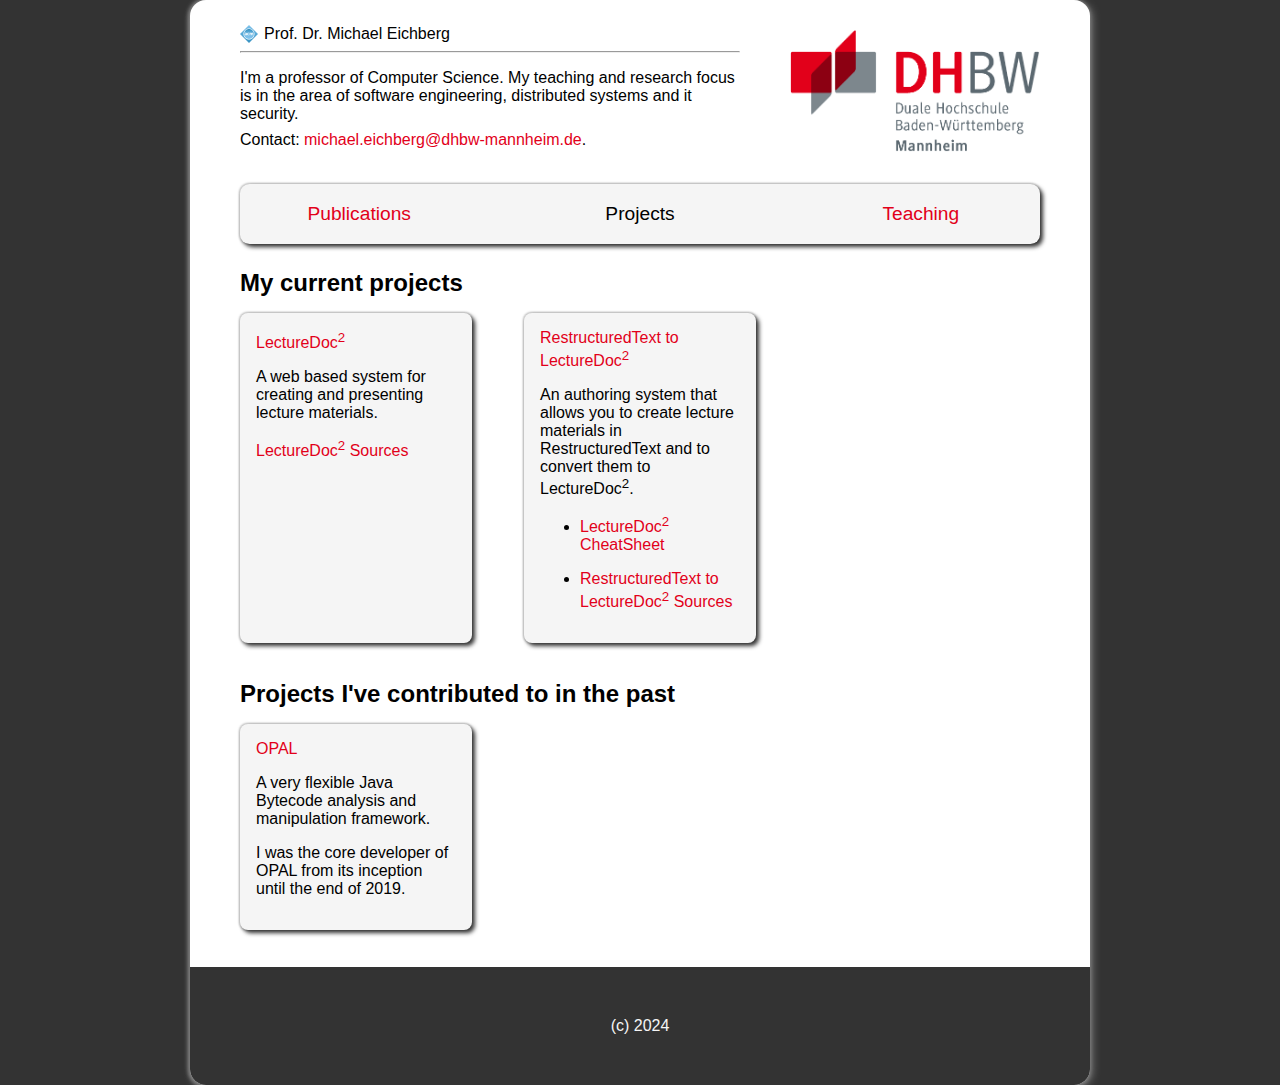
==== projects.html @ 890f8f51 "fixed links" ====
<!DOCTYPE html>
<html>

<head>
    <meta charset="utf-8">
    <title>Prof. Dr. Michael Eichberg - Projects</title>
    <link rel="stylesheet" href="site.css">
</head>

<body>

    <div class="header">
        <a href="https://dl.acm.org/profile/81100632194"><img src="acm.svg" style="width:18px;position: absolute;" /></a>
        <span style="font-weight: 400;margin-left: 24px;"> Prof. Dr. Michael Eichberg</span>
        
        <a href="https://www.dhbw-mannheim.de"><img src="logo.png" width="250px"
                style="float: right; margin-left: 50px;margin-top:5px;margin-bottom:25px"> </a>
        <hr>
        <p class="bio">I'm a professor of Computer Science. My teaching and
            research focus is in the area of software engineering, distributed systems and it security.
        </p>
        <p class="my-email">
            Contact: <tt>michael.eichberg</tt><span></span><tt>@</tt><span></span><tt>dhbw-mannheim.de</tt>.
        </p>

        <nav>
            <a href="publications.html">Publications</a> <a href="projects.html" class="current-page">Projects</a> <a
                href="teaching.html">Teaching</a>
        </nav>
    </div>


    <h1>My current projects</h1>
    <section class="projects">
        <section class="project">
            <a href="https://delors.github.io/LectureDoc2/readme.pdf">LectureDoc<sup>2</sup></a>
            <p>
            A web based system for creating and presenting lecture materials.
            </p>
            <a href="https://github.com/Delors/LectureDoc2">LectureDoc<sup>2</sup> Sources</a>
        </section>
        <section class="project">
            <a href="https://delors.github.io/reStructuredTextToLectureDoc2/ld_base_example.rst.html">RestructuredText to LectureDoc<sup>2</sup></a>
            <p>
                An authoring system that allows you to create lecture materials in RestructuredText and to convert them to LectureDoc<sup>2</sup>.
            </p>
            <ul>
            <li><a href="https://delors.github.io/reStructuredTextToLectureDoc2/CheatSheet.rst.html">LectureDoc<sup>2</sup> CheatSheet</a></li>
            <li><a href="https://github.com/Delors/reStructuredTextToLectureDoc2">RestructuredText to LectureDoc<sup>2</sup> Sources</a></li>
            </ul>
        </section>
    </section>


    <h1>Projects I've contributed to in the past</h1>
    <section class="projects">
        <section class="project">
            <a href="https://www.opal-project.de">OPAL</a>
            <p>
            A very flexible Java Bytecode analysis and manipulation framework.
            </p>
            <p>
                I was the core developer of OPAL from its inception until the end of 2019.
            </p>
        </section>
    </section>
    

    <div class="footer">
        <div id="copyright">(c) 2024</div>
    </div>


</body>

</html>
---- site.css ----
html {
    scroll-behavior: smooth;
    background-color: #333;
}

body {
    font-family: 'Gill Sans', 'Gill Sans MT', Calibri, 'Trebuchet MS', sans-serif;
    background-color: white;
    font-size: 12pt;
    font-weight: 300;
    padding-left: 50px;
    padding-right: 50px;
    padding-top: 25px;
    max-width: 800px;
    margin: auto;
    box-shadow: 2px 2px 8px gray, -1px 2px 4px gray, -1px -1px 4px gray;
    border-radius: 1em;
}

nav {
    width: 100%;
    display: flex;
    justify-content: space-between;
    background-color: whitesmoke;
    border-radius: 0.5em;
    padding: 1em;
    margin-bottom: 25px;
    margin-top: 35px;
    box-sizing: border-box;
    font-size: larger;
    font-weight: bolder;
    box-shadow: 3px 3px 4px #333, -1px 1px 2px #CCC, -1px -1px 2px #CCC, 1px -1px 2px #CCC;
    transition:all 0.3s;
    position: relative;
}

nav>a {
    width: 200px;
    text-align: center;
}

nav:has(a:hover) {
    box-shadow: 3px 3px 4px #333, -3px 3px 4px #CCC, -3px -3px 4px #CCC, 3px -3px 4px #CCC;
    transition: all 0.3s;
}

nav>a.current-page {
    color: black;
    pointer-events: none;
}

h1 {
    font-size: x-large;
}

li {
    margin-bottom: 1em;
}

p.bio {
    margin-bottom: 0.5em;
}

p.my-email {
    margin-top: 0;
    margin-bottom: 1em;
}

p.my-email tt {
    font-family: 'Gill Sans', 'Gill Sans MT', Calibri, 'Trebuchet MS', sans-serif;
    color: rgb(226, 0, 26);
}

section.projects,
section.awards,
section.courses,
section.publications {
    margin-bottom: 14pt;
    display: flex;
    flex-wrap: wrap;
    flex-direction: row;
    justify-content: space-between;
    align-content: flex-start;
    gap: 14pt;
    counter-reset: publication;
}

section.projects::after,
section.awards::after,
section.courses::after,
section.publications::after {
    content: "";
    flex: auto;
    flex-basis: 232px;
    box-sizing: border-box;
    flex-grow: 0;
}

section.course,
section.award,
section.project,
section.publication {
    margin-bottom: 14pt;
    width: 200px;
    background-color: whitesmoke;
    padding: 1em;
    border-radius: 0.5em;
    box-shadow: 3px 3px 4px #333, -1px 1px 2px #CCC, -1px -1px 2px #CCC, 1px -1px 2px #CCC;
    transition: all 0.3s;
}

section.entry::before {
    counter-increment: publication;
    content: "[" counter(publication)"] ";
    font-weight: 400;
    color: #333;
}

:is(section.course,
    section.award,
    section.project,
    section.publication):has(a:hover) {
    box-shadow: 3px 3px 4px #333, -3px 3px 4px #CCC, -3px -3px 4px #CCC, 3px -3px 4px #CCC;
    transition: all 0.3s;
}

section em {
    font-weight: 500;
}

p.authors {
    font-style: italic;
    margin-top: 0.25em;
    font-weight: 350;
    margin-bottom: 0.3em;
}

p.publisher {
    font-weight: 400;
    margin-top: 0.25em;
    margin-bottom: 0.25em;
}

details {
    position: relative;
}

details p {
    background-color: rgb(104, 98, 98);
    color: white;
    padding: 0.5em;
    border-radius: 0.5em;
    box-shadow: 4px 4px 6px gray, -4px 4px 6px gray;
}

a:link,
a:visited {
    font-variant: normal;
    text-decoration: none;
    font-weight: 400;
    font-style: normal;
    color: rgb(226, 0, 26);
}

a:hover {
    text-decoration: underline;
}

.footer {
    width: calc(100% + 100px);
    margin-top: 1em;
    padding-top: 50px;
    padding-bottom: 50px;
    background-color: #333;
    color: whitesmoke;
    text-align: center;
    position: relative;
    left: -50px;
    border-radius: 0 0 1em 1em;
}
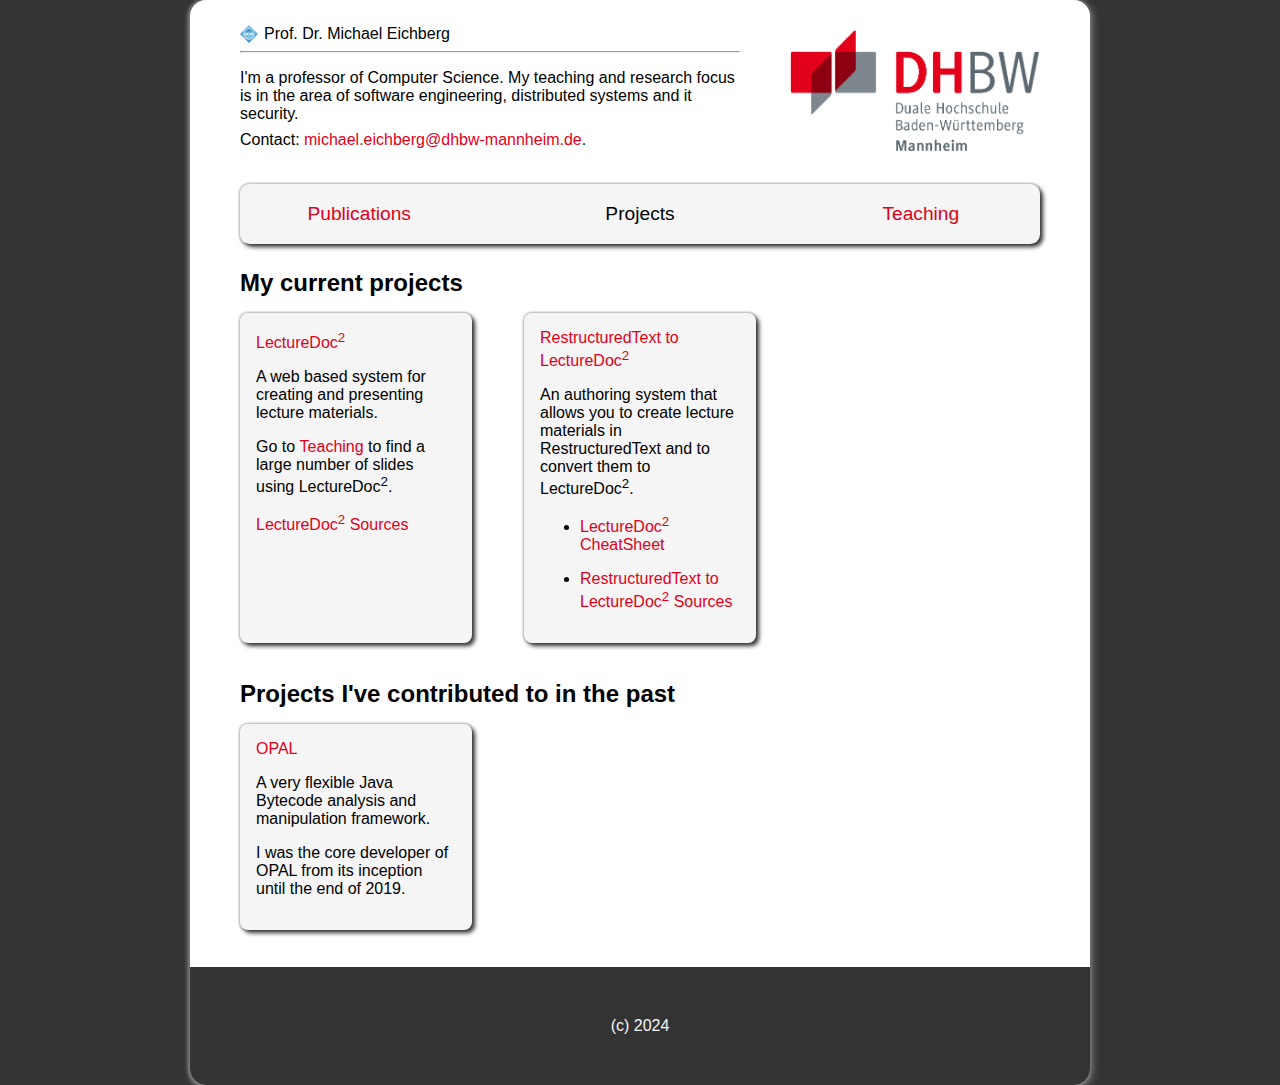
==== commit eeae688d: "added link" ====
--- a/projects.html
+++ b/projects.html
@@ -37,6 +37,9 @@
             <p>
             A web based system for creating and presenting lecture materials.
             </p>
+            <p>
+                Go to <a href="teaching.html">Teaching</a> to find a large number of slides using LectureDoc<sup>2</sup>.
+            </p>
             <a href="https://github.com/Delors/LectureDoc2">LectureDoc<sup>2</sup> Sources</a>
         </section>
         <section class="project">
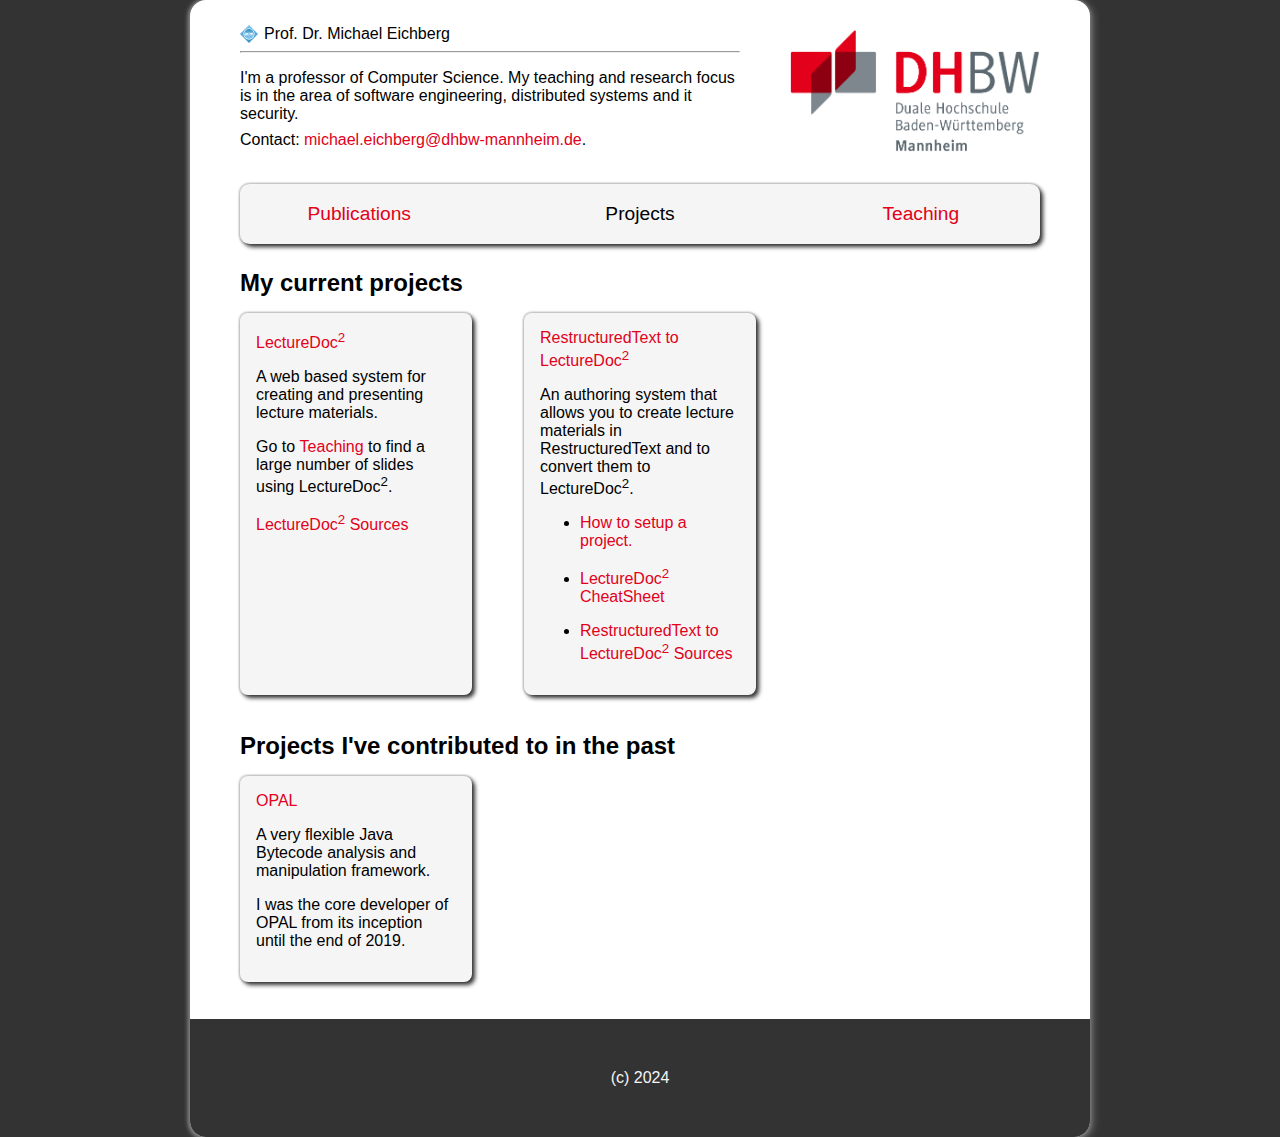
==== commit 29c392db: "added/sorted references" ====
--- a/projects.html
+++ b/projects.html
@@ -10,9 +10,10 @@
 <body>
 
     <div class="header">
-        <a href="https://dl.acm.org/profile/81100632194"><img src="acm.svg" style="width:18px;position: absolute;" /></a>
+        <a href="https://dl.acm.org/profile/81100632194"><img src="acm.svg"
+                style="width:18px;position: absolute;" /></a>
         <span style="font-weight: 400;margin-left: 24px;"> Prof. Dr. Michael Eichberg</span>
-        
+
         <a href="https://www.dhbw-mannheim.de"><img src="logo.png" width="250px"
                 style="float: right; margin-left: 50px;margin-top:5px;margin-bottom:25px"> </a>
         <hr>
@@ -35,21 +36,30 @@
         <section class="project">
             <a href="https://delors.github.io/LectureDoc2/readme.pdf">LectureDoc<sup>2</sup></a>
             <p>
-            A web based system for creating and presenting lecture materials.
+                A web based system for creating and presenting lecture materials.
             </p>
             <p>
-                Go to <a href="teaching.html">Teaching</a> to find a large number of slides using LectureDoc<sup>2</sup>.
+                Go to <a href="teaching.html">Teaching</a> to find a large number of slides using
+                LectureDoc<sup>2</sup>.
             </p>
             <a href="https://github.com/Delors/LectureDoc2">LectureDoc<sup>2</sup> Sources</a>
         </section>
         <section class="project">
-            <a href="https://delors.github.io/reStructuredTextToLectureDoc2/ld_base_example.rst.html">RestructuredText to LectureDoc<sup>2</sup></a>
+            <a href="https://delors.github.io/reStructuredTextToLectureDoc2/ld_base_example.rst.html">RestructuredText
+                to LectureDoc<sup>2</sup></a>
             <p>
-                An authoring system that allows you to create lecture materials in RestructuredText and to convert them to LectureDoc<sup>2</sup>.
+                An authoring system that allows you to create lecture materials in RestructuredText and to convert them
+                to LectureDoc<sup>2</sup>.
             </p>
             <ul>
-            <li><a href="https://delors.github.io/reStructuredTextToLectureDoc2/CheatSheet.rst.html">LectureDoc<sup>2</sup> CheatSheet</a></li>
-            <li><a href="https://github.com/Delors/reStructuredTextToLectureDoc2">RestructuredText to LectureDoc<sup>2</sup> Sources</a></li>
+                <li><a href="https://delors.github.io/reStructuredTextToLectureDoc2/readme.rst.html.pdf">How to setup a
+                        project.</a>
+                </li>
+                <li><a href="https://delors.github.io/reStructuredTextToLectureDoc2/CheatSheet.rst.html">LectureDoc<sup>2</sup>
+                        CheatSheet</a></li>
+                <li><a href="https://github.com/Delors/reStructuredTextToLectureDoc2">RestructuredText to
+                        LectureDoc<sup>2</sup> Sources</a></li>
+
             </ul>
         </section>
     </section>
@@ -60,14 +70,14 @@
         <section class="project">
             <a href="https://www.opal-project.de">OPAL</a>
             <p>
-            A very flexible Java Bytecode analysis and manipulation framework.
+                A very flexible Java Bytecode analysis and manipulation framework.
             </p>
             <p>
                 I was the core developer of OPAL from its inception until the end of 2019.
             </p>
         </section>
     </section>
-    
+
 
     <div class="footer">
         <div id="copyright">(c) 2024</div>
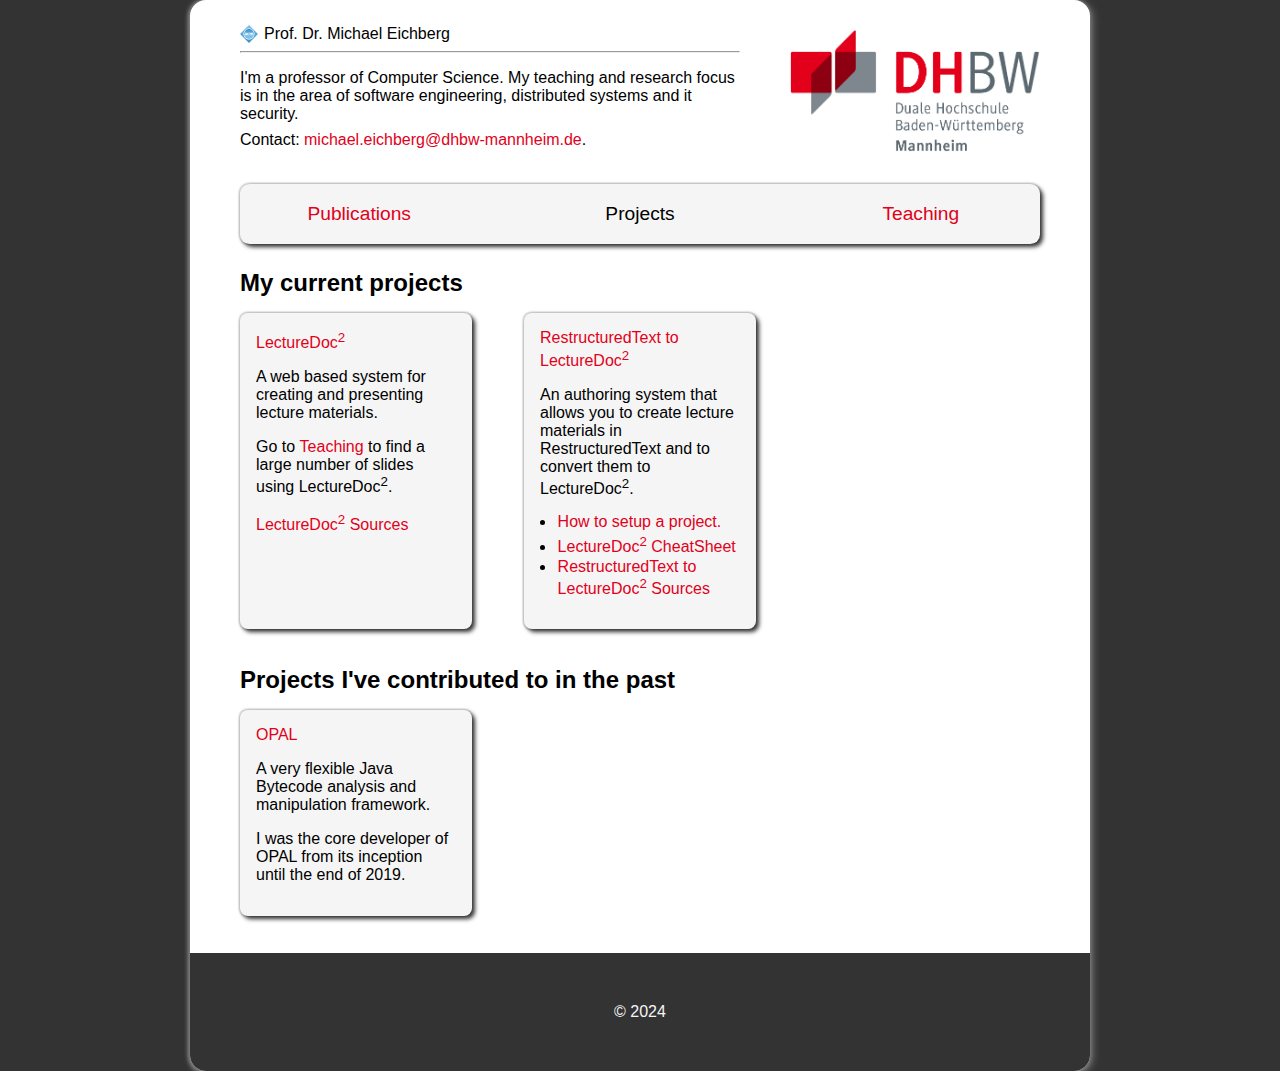
==== commit f2e9fa2f: "more semantic HTML" ====
--- a/projects.html
+++ b/projects.html
@@ -9,7 +9,7 @@
 
 <body>
 
-    <div class="header">
+    <header>
         <a href="https://dl.acm.org/profile/81100632194"><img src="acm.svg"
                 style="width:18px;position: absolute;" /></a>
         <span style="font-weight: 400;margin-left: 24px;"> Prof. Dr. Michael Eichberg</span>
@@ -28,11 +28,11 @@
             <a href="publications.html">Publications</a> <a href="projects.html" class="current-page">Projects</a> <a
                 href="teaching.html">Teaching</a>
         </nav>
-    </div>
+    </header>
 
 
     <h1>My current projects</h1>
-    <section class="projects">
+    <div class="projects">
         <section class="project">
             <a href="https://delors.github.io/LectureDoc2/readme.pdf">LectureDoc<sup>2</sup></a>
             <p>
@@ -62,11 +62,11 @@
 
             </ul>
         </section>
-    </section>
+    </div>
 
 
     <h1>Projects I've contributed to in the past</h1>
-    <section class="projects">
+    <div class="projects">
         <section class="project">
             <a href="https://www.opal-project.de">OPAL</a>
             <p>
@@ -76,12 +76,12 @@
                 I was the core developer of OPAL from its inception until the end of 2019.
             </p>
         </section>
-    </section>
+    </div>
 
 
-    <div class="footer">
-        <div id="copyright">(c) 2024</div>
-    </div>
+    <footer>
+        <div id="copyright">&copy; 2024</div>
+    </footer>
 
 
 </body>
--- a/site.css
+++ b/site.css
@@ -53,8 +53,14 @@
     font-size: x-large;
 }
 
+ul {
+    padding-inline-start: 1em;
+}
+
 li {
-    margin-bottom: 1em;
+    line-height: 1em;
+    padding-left: 0.1em;
+    margin-bottom: 0.25em;
 }
 
 p.bio {
@@ -71,10 +77,10 @@
     color: rgb(226, 0, 26);
 }
 
-section.projects,
-section.awards,
-section.courses,
-section.publications {
+div.projects,
+div.awards,
+div.courses,
+div.publications {
     margin-bottom: 14pt;
     display: flex;
     flex-wrap: wrap;
@@ -85,10 +91,10 @@
     counter-reset: publication;
 }
 
-section.projects::after,
-section.awards::after,
-section.courses::after,
-section.publications::after {
+div.projects::after,
+div.awards::after,
+div.courses::after,
+div.publications::after {
     content: "";
     flex: auto;
     flex-basis: 232px;
@@ -97,6 +103,7 @@
 }
 
 section.course,
+section.homework,
 section.award,
 section.project,
 section.publication {
@@ -109,6 +116,10 @@
     transition: all 0.3s;
 }
 
+section.homework {
+    background-color: rgba(128, 128, 128, 0.299);
+}
+
 section.entry::before {
     counter-increment: publication;
     content: "[" counter(publication)"] ";
@@ -117,6 +128,7 @@
 }
 
 :is(section.course,
+    section.homework,
     section.award,
     section.project,
     section.publication):has(a:hover) {
@@ -166,7 +178,7 @@
     text-decoration: underline;
 }
 
-.footer {
+footer {
     width: calc(100% + 100px);
     margin-top: 1em;
     padding-top: 50px;
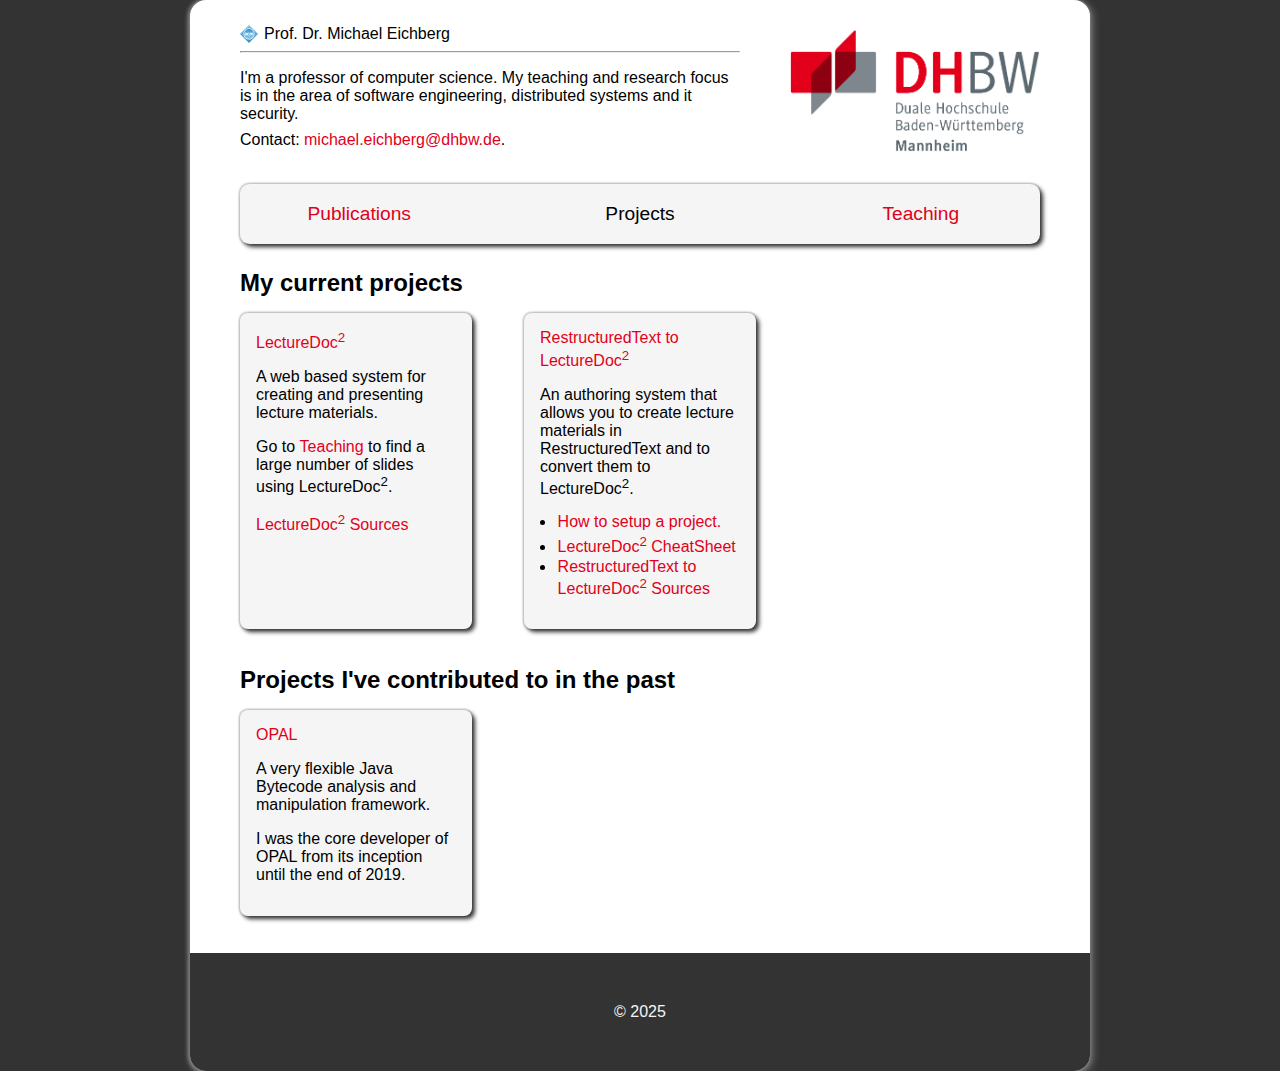
==== commit 72f2034a: "major fixes" ====
--- a/projects.html
+++ b/projects.html
@@ -17,16 +17,17 @@
         <a href="https://www.dhbw-mannheim.de"><img src="logo.png" width="250px"
                 style="float: right; margin-left: 50px;margin-top:5px;margin-bottom:25px"> </a>
         <hr>
-        <p class="bio">I'm a professor of Computer Science. My teaching and
+        <p class="bio">I'm a professor of computer science. My teaching and
             research focus is in the area of software engineering, distributed systems and it security.
         </p>
         <p class="my-email">
-            Contact: <tt>michael.eichberg</tt><span></span><tt>@</tt><span></span><tt>dhbw-mannheim.de</tt>.
+            Contact: <tt>michael.eichberg</tt><span></span><tt>@</tt><span></span><tt>dhbw.de</tt>.
         </p>
 
         <nav>
-            <a href="publications.html">Publications</a> <a href="projects.html" class="current-page">Projects</a> <a
-                href="teaching.html">Teaching</a>
+            <a href="publications.html">Publications</a>
+            <a href="projects.html" class="current-page">Projects</a>
+            <a href="teaching.html">Teaching</a>
         </nav>
     </header>
 
@@ -34,7 +35,7 @@
     <h1>My current projects</h1>
     <div class="projects">
         <section class="project">
-            <a href="https://delors.github.io/LectureDoc2/readme.pdf">LectureDoc<sup>2</sup></a>
+            <a href="https://delors.github.io/LectureDoc2/readme.en.rst.html.pdf">LectureDoc<sup>2</sup></a>
             <p>
                 A web based system for creating and presenting lecture materials.
             </p>
@@ -45,21 +46,29 @@
             <a href="https://github.com/Delors/LectureDoc2">LectureDoc<sup>2</sup> Sources</a>
         </section>
         <section class="project">
-            <a href="https://delors.github.io/reStructuredTextToLectureDoc2/ld_base_example.rst.html">RestructuredText
-                to LectureDoc<sup>2</sup></a>
+            <a href="https://delors.github.io/reStructuredTextToLectureDoc2/ld_base_example.en.rst.html">
+                RestructuredText to LectureDoc<sup>2</sup>
+            </a>
             <p>
                 An authoring system that allows you to create lecture materials in RestructuredText and to convert them
                 to LectureDoc<sup>2</sup>.
             </p>
             <ul>
-                <li><a href="https://delors.github.io/reStructuredTextToLectureDoc2/readme.rst.html.pdf">How to setup a
-                        project.</a>
+                <li>
+                    <a href="https://delors.github.io/reStructuredTextToLectureDoc2/readme.rst.html.pdf">
+                    How to setup a project.
+                    </a>
                 </li>
-                <li><a href="https://delors.github.io/reStructuredTextToLectureDoc2/CheatSheet.rst.html">LectureDoc<sup>2</sup>
-                        CheatSheet</a></li>
-                <li><a href="https://github.com/Delors/reStructuredTextToLectureDoc2">RestructuredText to
-                        LectureDoc<sup>2</sup> Sources</a></li>
-
+                <li>
+                    <a href="https://delors.github.io/reStructuredTextToLectureDoc2/CheatSheet.en.rst.html">
+                    LectureDoc<sup>2</sup> CheatSheet
+                    </a>
+                </li>
+                <li>
+                    <a href="https://github.com/Delors/reStructuredTextToLectureDoc2">
+                    RestructuredText to LectureDoc<sup>2</sup> Sources
+                    </a>
+                </li>
             </ul>
         </section>
     </div>
@@ -80,7 +89,7 @@
 
 
     <footer>
-        <div id="copyright">&copy; 2024</div>
+        <div id="copyright">&copy; 2025</div>
     </footer>
 
 
--- a/site.css
+++ b/site.css
@@ -32,22 +32,23 @@
     box-shadow: 3px 3px 4px #333, -1px 1px 2px #CCC, -1px -1px 2px #CCC, 1px -1px 2px #CCC;
     transition:all 0.3s;
     position: relative;
+
+    >a {
+    width: 200px;
+    text-align: center;
+    &.current-page {
+        color: black;
+        pointer-events: none;
+    }
+    
 }
 
-nav>a {
-    width: 200px;
-    text-align: center;
-}
-
-nav:has(a:hover) {
+&:has(a:hover) {
     box-shadow: 3px 3px 4px #333, -3px 3px 4px #CCC, -3px -3px 4px #CCC, 3px -3px 4px #CCC;
     transition: all 0.3s;
 }
+}
 
-nav>a.current-page {
-    color: black;
-    pointer-events: none;
-}
 
 h1 {
     font-size: x-large;
@@ -82,6 +83,7 @@
 div.courses,
 div.publications {
     margin-bottom: 14pt;
+    position: relative;
     display: flex;
     flex-wrap: wrap;
     flex-direction: row;
@@ -153,16 +155,19 @@
     margin-bottom: 0.25em;
 }
 
-details {
-    position: relative;
-}
-
 details p {
-    background-color: rgb(104, 98, 98);
-    color: white;
     padding: 0.5em;
     border-radius: 0.5em;
+    
+    position: absolute;
+    z-index: 1 ;
+    left: 0;
+    translate: 0 -1em;
+    
     box-shadow: 4px 4px 6px gray, -4px 4px 6px gray;
+    
+    color: white;
+    background-color: rgb(104, 98, 98);
 }
 
 a:link,
